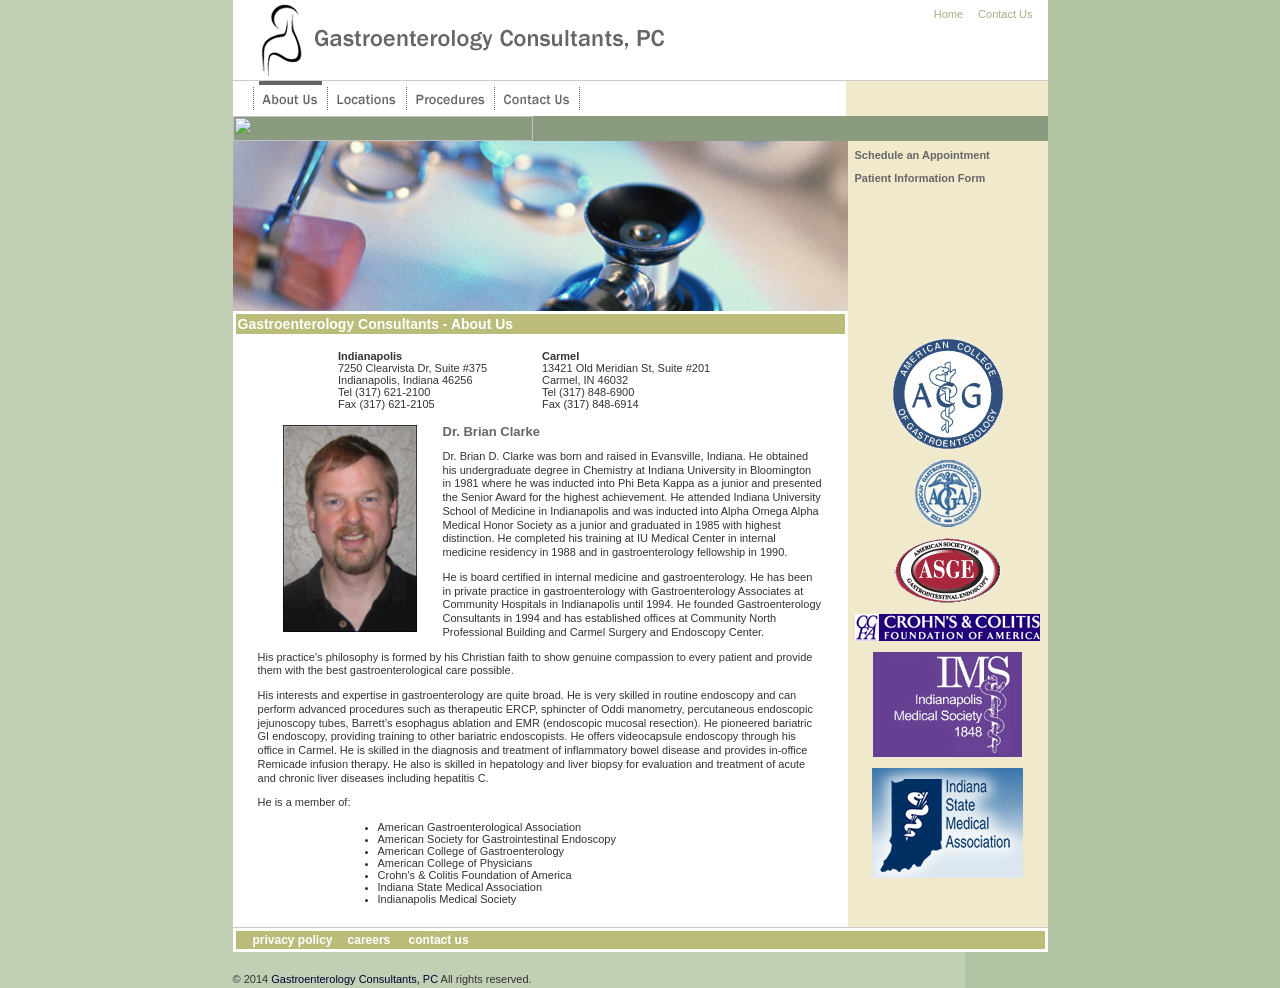
==== about.html @ cf3a8188 "Initial copy over" ====
<!DOCTYPE HTML PUBLIC "-//W3C//DTD HTML 4.01 Transitional//EN">
<html>
<head>
<title>Gastroenterology Consultants, PC</title>
<meta http-equiv="Content-Type" content="text/html; charset=iso-8859-1">
<link href="styles.css" rel="stylesheet" type="text/css">
<script language="JavaScript" type="text/JavaScript">
<!--
function MM_swapImgRestore() { //v3.0
  var i,x,a=document.MM_sr; for(i=0;a&&i<a.length&&(x=a[i])&&x.oSrc;i++) x.src=x.oSrc;
}

function MM_preloadImages() { //v3.0
  var d=document; if(d.images){ if(!d.MM_p) d.MM_p=new Array();
    var i,j=d.MM_p.length,a=MM_preloadImages.arguments; for(i=0; i<a.length; i++)
    if (a[i].indexOf("#")!=0){ d.MM_p[j]=new Image; d.MM_p[j++].src=a[i];}}
}

function MM_findObj(n, d) { //v4.01
  var p,i,x;  if(!d) d=document; if((p=n.indexOf("?"))>0&&parent.frames.length) {
    d=parent.frames[n.substring(p+1)].document; n=n.substring(0,p);}
  if(!(x=d[n])&&d.all) x=d.all[n]; for (i=0;!x&&i<d.forms.length;i++) x=d.forms[i][n];
  for(i=0;!x&&d.layers&&i<d.layers.length;i++) x=MM_findObj(n,d.layers[i].document);
  if(!x && d.getElementById) x=d.getElementById(n); return x;
}

function MM_swapImage() { //v3.0
  var i,j=0,x,a=MM_swapImage.arguments; document.MM_sr=new Array; for(i=0;i<(a.length-2);i+=3)
   if ((x=MM_findObj(a[i]))!=null){document.MM_sr[j++]=x; if(!x.oSrc) x.oSrc=x.src; x.src=a[i+2];}
}
//-->
</script>
</head>
<body bgcolor="#b0c4a1" background="images/bg.gif" leftmargin="0" topmargin="0" bottommargin="0" marginwidth="0" marginheight="0" onLoad="MM_preloadImages('images/about_on.gif','images/locations_on.gif','images/procedures_on.gif','images/contact_on.gif')">
<table width="850" border="0" cellspacing="0" cellpadding="0">
  <tr>
    <td><img src="images/spacer.gif" width="35" height="1"></td>
    <td bgcolor="#FFFFFF"><img src="images/logo.jpg" width="500" height="80"></td>
    <td bgcolor="#FFFFFF"><img src="images/spacer.gif" width="150" height="1"></td>
    <td bgcolor="#FFFFFF" align="right" valign="top"><img src="images/spacer.gif" width="150" height="8"><br>
      <a href="index.html">Home</a><img src="images/spacer.gif" width="15" height="8"><a href="contact.html">Contact 
      Us</a></td>
    <td bgcolor="#FFFFFF"><img src="images/spacer.gif" width="15" height="1"></td>
  </tr>
</table>
<table width="850" border="0" cellspacing="0" cellpadding="0">
  <tr>
    <td><img src="images/spacer.gif" width="35" height="1"></td>
    <td bgcolor="#CCCCCC"><img src="images/spacer.gif" width="815" height="1"></td>
  </tr>
</table>
<table width="850" border="0" cellspacing="0" cellpadding="0">
  <tr bgcolor="#91b8a5">
    <td><img src="images/spacer.gif" width="35" height="1"></td>
    <td bgcolor="#FFFFFF"><img src="images/spacer.gif" width="15" height="35"><img src="images/top_nav_lines.gif" width="11" height="35"><img src="images/about_on.gif" alt="About Us" name="about" width="63" height="35" border="0"><img src="images/top_nav_lines.gif" width="11" height="35"><a href="locations.html" onMouseOut="MM_swapImgRestore()" onMouseOver="MM_swapImage('locations','','images/locations_on.gif',1)"><img src="images/locations.gif" alt="Locations" name="locations" width="68" height="35" border="0"></a><img src="images/top_nav_lines.gif" width="11" height="35"><a href="procedures.html" onMouseOut="MM_swapImgRestore()" onMouseOver="MM_swapImage('procedures','','images/procedures_on.gif',1)"><img src="images/procedures.gif" alt="Procedures" name="procedures" width="77" height="35" border="0"></a><img src="images/top_nav_lines.gif" width="11" height="35"><a href="contact.html" onMouseOut="MM_swapImgRestore()" onMouseOver="MM_swapImage('contact','','images/contact_on.gif',1)"><img src="images/contact.gif" alt="Contact Us" name="contact" width="74" height="35" border="0"></a><img src="images/top_nav_lines.gif" width="11" height="35"></td>
    <td bgcolor="#FFFFFF"><img src="images/spacer.gif" width="258" height="1"></td>
    <td  bgcolor="#f0e9cc"><img src="images/spacer.gif" width="200" height="1"></td>
  </tr>
</table>
<table width="850" border="0" cellspacing="0" cellpadding="0">
  <tr bgcolor="#91b8a5">
    <td><img src="images/spacer.gif" width="35" height="1"></td>
    <td bgcolor="#8b9b7f"><img src="images/spacer.gif" width="300" height="25"></td>
    <td bgcolor="#8b9b7f"><img src="images/spacer.gif" width="515" height="1"></td>
  </tr>
</table>
<table width="850" border="0" cellspacing="0" cellpadding="0">
  <tr bgcolor="#b0c4a1">
    <td><img src="images/spacer.gif" width="35" height="1"></td>
    <td bgcolor="#999999"><img src="images/tools.jpg" width="615" height="170"></td>
    <td bgcolor="#f0e9cc" valign="top"><p><img src="images/spacer.gif" width="200" height="1">
      <table width="100%" border="0" cellspacing="2" cellpadding="5">
        <tr>
          <td><p class="navlinks"><a href="contact.html">Schedule an Appointment</a></p>
            <p class="navlinks"><a href="pdf/patient_info.pdf" target="_blank">Patient Information Form </a></p></td>
        </tr>
      </table></td>
  </tr>
  <tr>
    <td><img src="images/spacer.gif" width="35" height="20"></td>
    <td bgcolor="#FFFFFF" valign="top">
			  	<table width="582" border="0" cellspacing="0" cellpadding="0">
              <tr>
                <td bgcolor="#FFFFFF"><table width="615" border="0" cellspacing="3" cellpadding="2">
                    <tr>
                      <td bgcolor="#BCBC7A" class="pageheading">Gastroenterology Consultants - About Us </td>
                    </tr>
                  </table></td>
              </tr>
            </table>
	<table width="100%" border="0" cellspacing="2" cellpadding="5">
        <tr>
          <td valign="top">
		  
		  <!-- main cell -->

            <table width="95%" align="center">
              <tr>
                <td>
                  <table align="center" class="">
                    <tr>
                      <td width="200" valign="top" class="BodyCopylst"><strong>Indianapolis</strong><br>
                        7250 Clearvista Dr, Suite #375<br>
                        Indianapolis, Indiana 46256<br>
                        Tel (317) 621-2100<br>
                        Fax (317) 621-2105<br></td>
                      <td width="200" class="BodyCopylst"><strong>Carmel</strong><br>
                        13421 Old Meridian St, Suite #201<br>
                        Carmel, IN 46032 <br>
                        Tel (317) 848-6900<br>
                        Fax (317) 848-6914<br></td>
                    </tr>
                  </table>
                  <table align="left" width="185" height="230">
                    <tr>
                      <td align="center"><img src="images/dr_clarke.jpg" width="134" height="207"></td>
                    </tr>
                  </table>
                  <h2>Dr. Brian Clarke </h2>
                  <p>Dr. Brian D. Clarke was born and raised in Evansville, Indiana.  He obtained his undergraduate degree in Chemistry at Indiana University in Bloomington in 1981 where he was inducted into Phi Beta Kappa as a junior and presented the Senior Award for the highest achievement.  He attended Indiana University School of Medicine in Indianapolis and was inducted into Alpha Omega Alpha Medical Honor Society as a junior and graduated in 1985 with highest distinction.  He completed his training at IU Medical Center in internal medicine residency in 1988 and in gastroenterology fellowship in 1990.
                  <p> He is board certified in internal medicine and gastroenterology.  He has been in private practice in gastroenterology with Gastroenterology Associates at Community Hospitals in Indianapolis until 1994.  He founded Gastroenterology Consultants in 1994 and has established offices at Community North Professional Building and Carmel Surgery and Endoscopy Center.
                  <p>His practice's philosophy is formed by his Christian faith to show genuine compassion to every patient and provide them with the best gastroenterological care possible.
                  <P>His interests and expertise in gastroenterology are quite broad.  He is very skilled in routine endoscopy and can perform advanced procedures such as therapeutic ERCP, sphincter of Oddi manometry, percutaneous endoscopic jejunoscopy tubes, Barrett�s esophagus ablation and EMR (endoscopic mucosal resection).  He pioneered bariatric GI endoscopy, providing training to other bariatric endoscopists.  He offers videocapsule endoscopy through his office in Carmel.  He is skilled in the diagnosis and treatment of inflammatory bowel disease and provides in-office Remicade infusion therapy.  He also is skilled in hepatology and liver biopsy for evaluation and treatment of acute and chronic liver diseases including hepatitis C.
				  <p>He is a member of:</p>
				  <!--<table align="center" width="400" border="0">
  <tr>
    <td>-->       
				  <ul style="margin-top:0px; margin-left:80px">
				  <li class="BodyCopylst">American Gastroenterological Association</li>
                  <li class="BodyCopylst">American Society for Gastrointestinal Endoscopy</li>
                  <li class="BodyCopylst">American College of Gastroenterology</li>
                  <li class="BodyCopylst">American College of Physicians</li>
                  <li class="BodyCopylst">Crohn's & Colitis Foundation of America</li>
                  <li class="BodyCopylst">Indiana State Medical Association</li>
                  <li class="BodyCopylst">Indianapolis Medical Society</li>
				  </ul>
				  <!--</td>
  </tr>
</table>-->
				</td>
              </tr>
            </table></td>
        </tr>
      </table></td>
	  	      <td bgcolor="#f0e9cc" valign="top"><p>&nbsp;</p>
      <table align="center">
        <tr>
          <td valign="top" align="center"><p><img src="images/acg_logo_trans.gif" width="110" height="110"></p>
            <p><img src="images/aga_logo_trans.gif" width="66" height="67"></p>
            <p><img src="images/asge_logo_trans.gif" width="107" height="65"></p>
            <p><img src="images/ccfa_logo_sm.jpg" width="185" height="27"></p>
            <p><img src="images/IMS_logo.jpg" width="149" height="105"></p>
            <p><img src="images/ISMA_logo.jpg" width="151" height="110"></p></td>
        </tr>
      </table></td>
  </tr>
</table>
<table width="850" border="0" cellspacing="0" cellpadding="0">
  <tr>
    <td><img src="images/spacer.gif" width="35" height="1"></td>
    <td bgcolor="#CCCCCC"><img src="images/spacer.gif" width="815" height="1"></td>
  </tr>
</table>
<table width="850" border="0" cellspacing="0" cellpadding="0">
  <tr>
    <td><img src="images/spacer.gif" width="35" height="8"></td>
    <td bgcolor="#FFFFFF"><table width="815" border="0" cellspacing="3" cellpadding="2">
        <tr>
          <td bgcolor="#BCBC7A" class="btmlinks"><img src="images/spacer.gif" width="15" height="8"><a href="privacy.html">privacy policy</a><img src="images/spacer.gif" width="15" height="8"><a href="careers.html">careers</a><img src="images/spacer.gif" width="15" height="8"> <a href="contact.html">contact us</a></td>
        </tr>
      </table></td>
  </tr>
</table>
<br>
<table width="850" border="0" cellspacing="0" cellpadding="0">
  <tr class="copylinks">
    <td><img src="images/spacer.gif" width="35" height="1"></td>
    <td width="815" class="BodyCopy">&copy; 2014 <a href="index.html">Gastroenterology 
      Consultants, PC</a> All rights reserved.</td>
  </tr>
</table>
</body>
</html>
---- styles.css ----
.BodyCopyDkBlue {
	font-family: Arial, Helvetica, sans-serif;
	font-size: 11px;
	color: #333333;
	line-height: 165%;
	font-weight: normal;
}
.BodyCopySmall {
	font-family: Arial, Helvetica, sans-serif;
	font-size: 10px;
	font-style: italic;
}
a:link     {font: normal 11px Arial, Helvetica, sans-serif; color: #ACAA84; text-decoration: none;}
a:Visited  {font: normal 11px Arial, Helvetica, sans-serif; color: #ACAA84; text-decoration: none;}
a:Active   {font: normal 11px Arial, Helvetica, sans-serif; color: #ACAA84; text-decoration: underline;}
a:Hover    {font: normal 11px Arial, Helvetica, sans-serif; color: #ACAA84; text-decoration:underline;}
.btmlinks a:link     {font: bold 12px Arial, Helvetica, sans-serif; color: #ffffff; text-decoration: none;}
.btmlinks a:Visited  {font: bold 12px Arial, Helvetica, sans-serif; color: #ffffff; text-decoration: none;}
.btmlinks a:Active   {font: bold 12px Arial,Helvetica,sans-serif; color: #ffffff; text-decoration: underline;}
.btmlinks a:Hover    {font: bold 12px Arial, Helvetica, sans-serif; color: #ffffff; text-decoration:underline;}
.copylinks a:link     {font: normal 11px Arial, Helvetica, sans-serif; color: #000033; text-decoration: none;}
.copylinks a:Visited  {font: normal 11px Arial, Helvetica, sans-serif; color: #000033; text-decoration: none;}
.copylinks a:Active   {font: normal 11px Arial,Helvetica,sans-serif; color: #000033; text-decoration: underline;}
.copylinks a:Hover    {font: normal 11px Arial, Helvetica, sans-serif; color: #000033; text-decoration:underline;}
.navlinks a:link     {font: bold 11px Arial, Helvetica, sans-serif; color: #666666; text-decoration: none;}
.navlinks a:Visited  {font: bold 11px Arial, Helvetica, sans-serif; color: #666666; text-decoration: none;}
.navlinks a:Active   {font: bold 11px Arial,Helvetica,sans-serif; color: #666666; text-decoration: underline;}
.navlinks a:Hover    {font: bold 11px Arial, Helvetica, sans-serif; color: #666666; text-decoration:underline;}
.BodyCopy {
	font-family: Arial, Helvetica, sans-serif;
	font-size: 11px;
	line-height: 165%;
	font-weight: normal;
	color: #333333;
}
.level2 {
	font-family: Arial, Helvetica, sans-serif;
	font-size: 13px;
	font-style: normal;
	font-weight: bold;
	font-variant: normal;
	color: #666666;
}

h2{
	font-family: Arial, Helvetica, sans-serif;
	font-size: 13px;
	font-style: normal;
	font-weight: bold;
	font-variant: normal;
	color: #666666;
}

.level3 {
	font-family: Arial, Helvetica, sans-serif;
	font-size: 11px;
	color: #000033;
	line-height: normal;
	font-weight: bold;
	font-style: normal;
	font-variant: normal;

}
.level1 {

	font-family: Arial, Helvetica, sans-serif;
	font-size: 14px;
	font-style: normal;
	font-weight: bold;
	font-variant: normal;
	color: #333333;
}
td {
	font-family: Arial, Helvetica, sans-serif;
	font-size: 12px;
	font-weight: normal;
	color: #000000;
	text-decoration: none;
}
p {
	font-family: Arial, Helvetica, sans-serif;
	font-size: 11px;
	line-height: 125%;
	font-weight: normal;
	color: #333333;
}
.BodyCopylst {

	font-family: Arial, Helvetica, sans-serif;
	font-size: 11px;
	line-height: normal;
	font-weight: normal;
	color: #333333;
}
.pageheading {
	color: #ffffff;
	text-decoration: none;
	font-family: Arial, Helvetica, sans-serif;
	font-size: 14px;
	font-weight: bold;
}
body{
    display: flex; 
    flex-direction: column;
    align-items: center;
}
table[width='850']>tbody>tr>td:first-child {
    display: none;
}
table[width='850']{
    width:815;
}
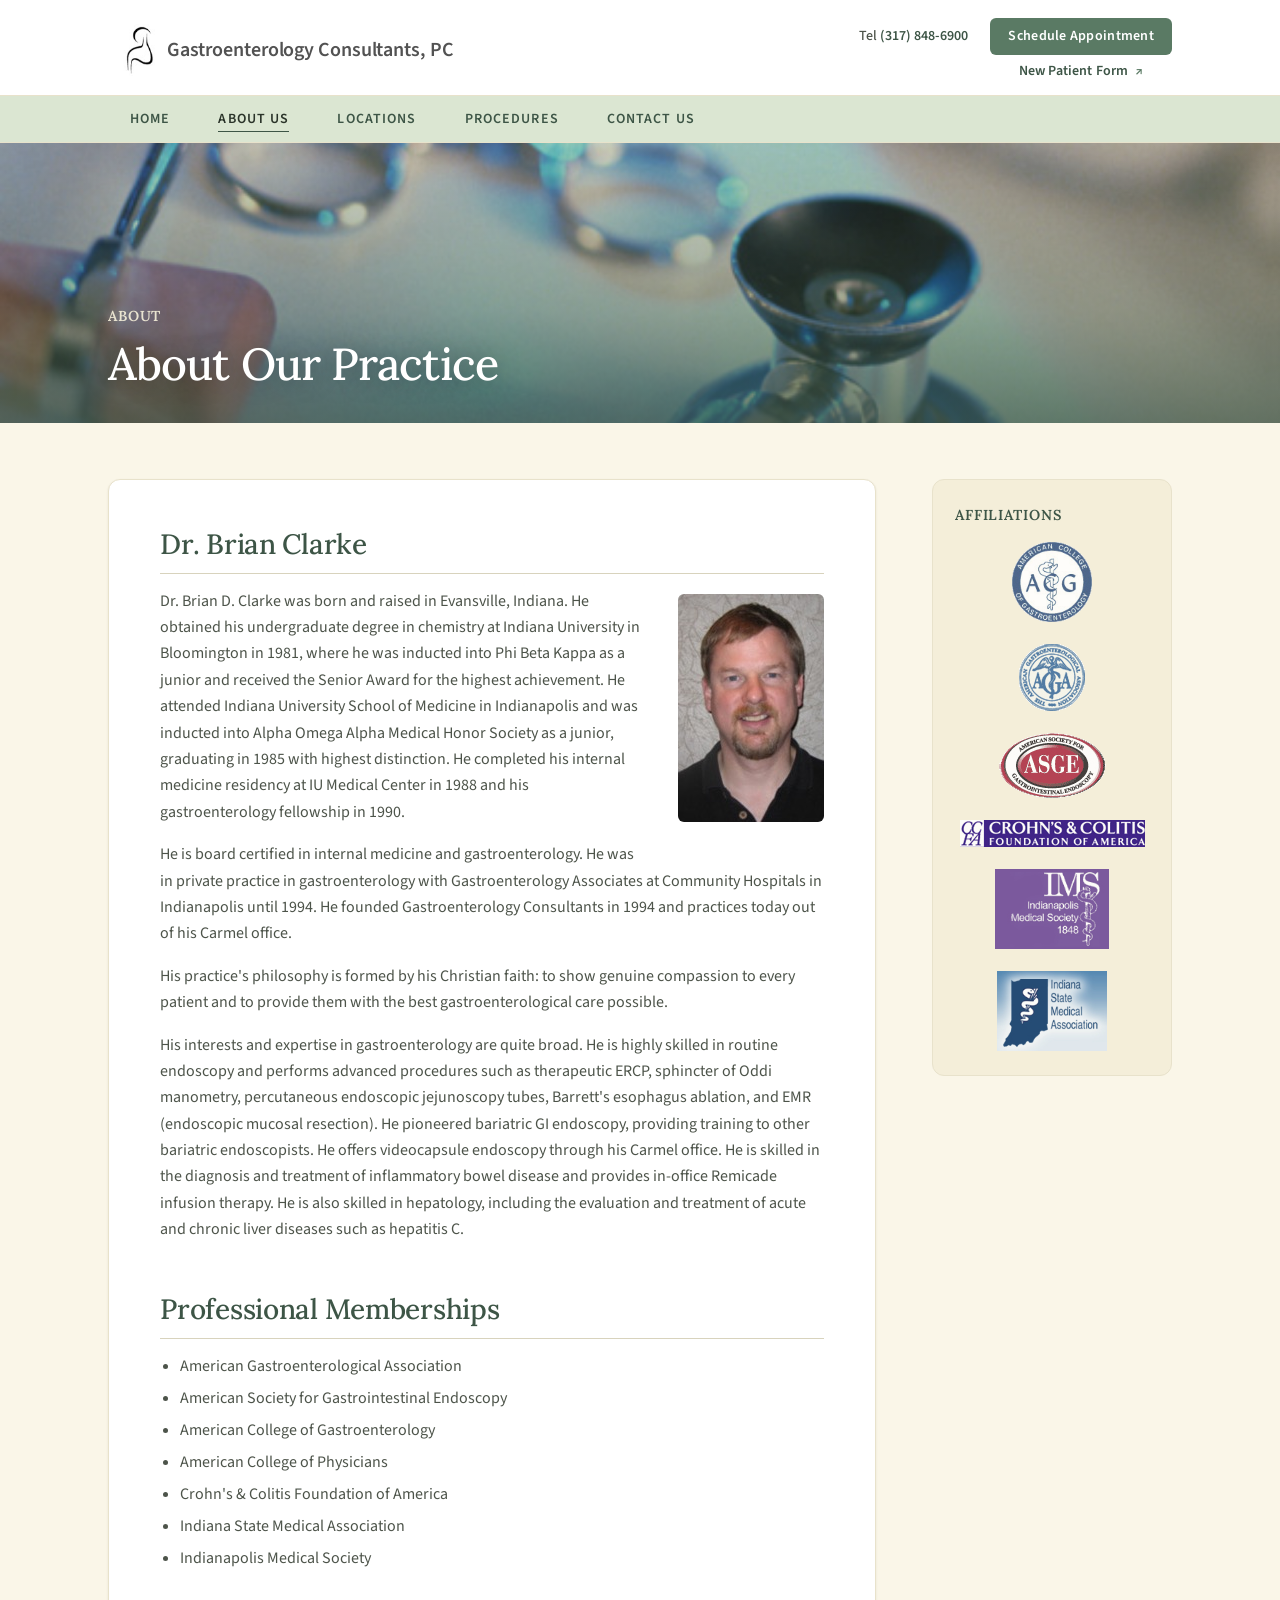
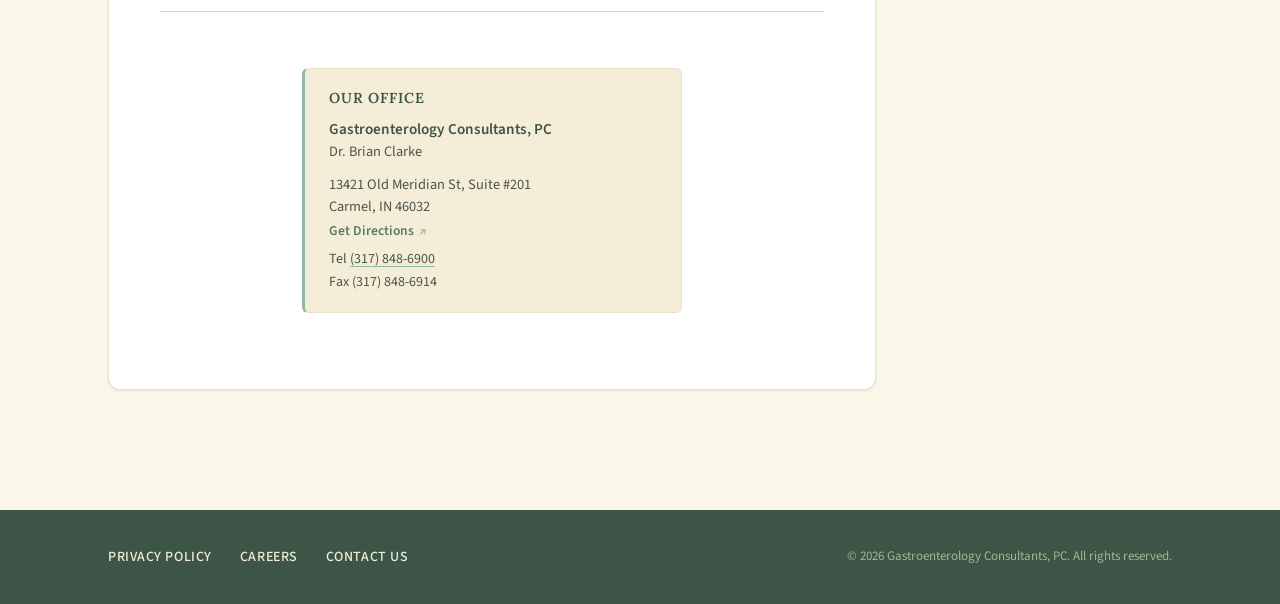
==== commit 82d6842d: "Claude-powered style revamp" ====
--- a/about.html
+++ b/about.html
@@ -1,183 +1,128 @@
-<!DOCTYPE HTML PUBLIC "-//W3C//DTD HTML 4.01 Transitional//EN">
-<html>
+<!DOCTYPE html>
+<html lang="en">
 <head>
-<title>Gastroenterology Consultants, PC</title>
-<meta http-equiv="Content-Type" content="text/html; charset=iso-8859-1">
-<link href="styles.css" rel="stylesheet" type="text/css">
-<script language="JavaScript" type="text/JavaScript">
-<!--
-function MM_swapImgRestore() { //v3.0
-  var i,x,a=document.MM_sr; for(i=0;a&&i<a.length&&(x=a[i])&&x.oSrc;i++) x.src=x.oSrc;
-}
+  <meta charset="utf-8">
+  <meta name="viewport" content="width=device-width, initial-scale=1">
+  <meta name="description" content="About Dr. Brian Clarke — board-certified gastroenterologist serving Carmel, Indiana. Background, training, and professional memberships.">
+  <title>Gastroenterology Consultants, PC &mdash; About</title>
+  <link rel="stylesheet" href="styles.css">
+</head>
+<body>
 
-function MM_preloadImages() { //v3.0
-  var d=document; if(d.images){ if(!d.MM_p) d.MM_p=new Array();
-    var i,j=d.MM_p.length,a=MM_preloadImages.arguments; for(i=0; i<a.length; i++)
-    if (a[i].indexOf("#")!=0){ d.MM_p[j]=new Image; d.MM_p[j++].src=a[i];}}
-}
+<!-- @header-start (shared across pages — keep all copies in sync) -->
+<header class="site-header">
+  <div class="header-bar wrap">
+    <a href="index.html" class="logo" aria-label="Gastroenterology Consultants, PC &mdash; Home">
+      <img class="logo-mark" src="images/logo_mark.jpg" alt="">
+      <span class="logo-text">Gastroenterology Consultants, PC</span>
+    </a>
+    <div class="header-utility">
+      <span class="tel">Tel <strong><a href="tel:+13178486900">(317) 848-6900</a></strong></span>
+      <a href="contact.html" class="cta">Schedule Appointment</a>
+      <a href="pdf/patient_info.pdf" target="_blank" rel="noopener" class="util-link"
+         aria-label="New Patient Form (PDF, opens in new tab)">New Patient Form <span class="arrow" aria-hidden="true">&nearr;</span></a>
+    </div>
+  </div>
+</header>
 
-function MM_findObj(n, d) { //v4.01
-  var p,i,x;  if(!d) d=document; if((p=n.indexOf("?"))>0&&parent.frames.length) {
-    d=parent.frames[n.substring(p+1)].document; n=n.substring(0,p);}
-  if(!(x=d[n])&&d.all) x=d.all[n]; for (i=0;!x&&i<d.forms.length;i++) x=d.forms[i][n];
-  for(i=0;!x&&d.layers&&i<d.layers.length;i++) x=MM_findObj(n,d.layers[i].document);
-  if(!x && d.getElementById) x=d.getElementById(n); return x;
-}
+<nav class="primary-nav" aria-label="Primary">
+  <div class="primary-nav-inner wrap">
+    <a href="index.html">Home</a>
+    <a href="about.html" aria-current="page">About Us</a>
+    <a href="locations.html">Locations</a>
+    <a href="procedures.html">Procedures</a>
+    <a href="contact.html">Contact Us</a>
+  </div>
+</nav>
 
-function MM_swapImage() { //v3.0
-  var i,j=0,x,a=MM_swapImage.arguments; document.MM_sr=new Array; for(i=0;i<(a.length-2);i+=3)
-   if ((x=MM_findObj(a[i]))!=null){document.MM_sr[j++]=x; if(!x.oSrc) x.oSrc=x.src; x.src=a[i+2];}
-}
-//-->
-</script>
-</head>
-<body bgcolor="#b0c4a1" background="images/bg.gif" leftmargin="0" topmargin="0" bottommargin="0" marginwidth="0" marginheight="0" onLoad="MM_preloadImages('images/about_on.gif','images/locations_on.gif','images/procedures_on.gif','images/contact_on.gif')">
-<table width="850" border="0" cellspacing="0" cellpadding="0">
-  <tr>
-    <td><img src="images/spacer.gif" width="35" height="1"></td>
-    <td bgcolor="#FFFFFF"><img src="images/logo.jpg" width="500" height="80"></td>
-    <td bgcolor="#FFFFFF"><img src="images/spacer.gif" width="150" height="1"></td>
-    <td bgcolor="#FFFFFF" align="right" valign="top"><img src="images/spacer.gif" width="150" height="8"><br>
-      <a href="index.html">Home</a><img src="images/spacer.gif" width="15" height="8"><a href="contact.html">Contact 
-      Us</a></td>
-    <td bgcolor="#FFFFFF"><img src="images/spacer.gif" width="15" height="1"></td>
-  </tr>
-</table>
-<table width="850" border="0" cellspacing="0" cellpadding="0">
-  <tr>
-    <td><img src="images/spacer.gif" width="35" height="1"></td>
-    <td bgcolor="#CCCCCC"><img src="images/spacer.gif" width="815" height="1"></td>
-  </tr>
-</table>
-<table width="850" border="0" cellspacing="0" cellpadding="0">
-  <tr bgcolor="#91b8a5">
-    <td><img src="images/spacer.gif" width="35" height="1"></td>
-    <td bgcolor="#FFFFFF"><img src="images/spacer.gif" width="15" height="35"><img src="images/top_nav_lines.gif" width="11" height="35"><img src="images/about_on.gif" alt="About Us" name="about" width="63" height="35" border="0"><img src="images/top_nav_lines.gif" width="11" height="35"><a href="locations.html" onMouseOut="MM_swapImgRestore()" onMouseOver="MM_swapImage('locations','','images/locations_on.gif',1)"><img src="images/locations.gif" alt="Locations" name="locations" width="68" height="35" border="0"></a><img src="images/top_nav_lines.gif" width="11" height="35"><a href="procedures.html" onMouseOut="MM_swapImgRestore()" onMouseOver="MM_swapImage('procedures','','images/procedures_on.gif',1)"><img src="images/procedures.gif" alt="Procedures" name="procedures" width="77" height="35" border="0"></a><img src="images/top_nav_lines.gif" width="11" height="35"><a href="contact.html" onMouseOut="MM_swapImgRestore()" onMouseOver="MM_swapImage('contact','','images/contact_on.gif',1)"><img src="images/contact.gif" alt="Contact Us" name="contact" width="74" height="35" border="0"></a><img src="images/top_nav_lines.gif" width="11" height="35"></td>
-    <td bgcolor="#FFFFFF"><img src="images/spacer.gif" width="258" height="1"></td>
-    <td  bgcolor="#f0e9cc"><img src="images/spacer.gif" width="200" height="1"></td>
-  </tr>
-</table>
-<table width="850" border="0" cellspacing="0" cellpadding="0">
-  <tr bgcolor="#91b8a5">
-    <td><img src="images/spacer.gif" width="35" height="1"></td>
-    <td bgcolor="#8b9b7f"><img src="images/spacer.gif" width="300" height="25"></td>
-    <td bgcolor="#8b9b7f"><img src="images/spacer.gif" width="515" height="1"></td>
-  </tr>
-</table>
-<table width="850" border="0" cellspacing="0" cellpadding="0">
-  <tr bgcolor="#b0c4a1">
-    <td><img src="images/spacer.gif" width="35" height="1"></td>
-    <td bgcolor="#999999"><img src="images/tools.jpg" width="615" height="170"></td>
-    <td bgcolor="#f0e9cc" valign="top"><p><img src="images/spacer.gif" width="200" height="1">
-      <table width="100%" border="0" cellspacing="2" cellpadding="5">
-        <tr>
-          <td><p class="navlinks"><a href="contact.html">Schedule an Appointment</a></p>
-            <p class="navlinks"><a href="pdf/patient_info.pdf" target="_blank">Patient Information Form </a></p></td>
-        </tr>
-      </table></td>
-  </tr>
-  <tr>
-    <td><img src="images/spacer.gif" width="35" height="20"></td>
-    <td bgcolor="#FFFFFF" valign="top">
-			  	<table width="582" border="0" cellspacing="0" cellpadding="0">
-              <tr>
-                <td bgcolor="#FFFFFF"><table width="615" border="0" cellspacing="3" cellpadding="2">
-                    <tr>
-                      <td bgcolor="#BCBC7A" class="pageheading">Gastroenterology Consultants - About Us </td>
-                    </tr>
-                  </table></td>
-              </tr>
-            </table>
-	<table width="100%" border="0" cellspacing="2" cellpadding="5">
-        <tr>
-          <td valign="top">
-		  
-		  <!-- main cell -->
+<!-- @header-end -->
 
-            <table width="95%" align="center">
-              <tr>
-                <td>
-                  <table align="center" class="">
-                    <tr>
-                      <td width="200" valign="top" class="BodyCopylst"><strong>Indianapolis</strong><br>
-                        7250 Clearvista Dr, Suite #375<br>
-                        Indianapolis, Indiana 46256<br>
-                        Tel (317) 621-2100<br>
-                        Fax (317) 621-2105<br></td>
-                      <td width="200" class="BodyCopylst"><strong>Carmel</strong><br>
-                        13421 Old Meridian St, Suite #201<br>
-                        Carmel, IN 46032 <br>
-                        Tel (317) 848-6900<br>
-                        Fax (317) 848-6914<br></td>
-                    </tr>
-                  </table>
-                  <table align="left" width="185" height="230">
-                    <tr>
-                      <td align="center"><img src="images/dr_clarke.jpg" width="134" height="207"></td>
-                    </tr>
-                  </table>
-                  <h2>Dr. Brian Clarke </h2>
-                  <p>Dr. Brian D. Clarke was born and raised in Evansville, Indiana.  He obtained his undergraduate degree in Chemistry at Indiana University in Bloomington in 1981 where he was inducted into Phi Beta Kappa as a junior and presented the Senior Award for the highest achievement.  He attended Indiana University School of Medicine in Indianapolis and was inducted into Alpha Omega Alpha Medical Honor Society as a junior and graduated in 1985 with highest distinction.  He completed his training at IU Medical Center in internal medicine residency in 1988 and in gastroenterology fellowship in 1990.
-                  <p> He is board certified in internal medicine and gastroenterology.  He has been in private practice in gastroenterology with Gastroenterology Associates at Community Hospitals in Indianapolis until 1994.  He founded Gastroenterology Consultants in 1994 and has established offices at Community North Professional Building and Carmel Surgery and Endoscopy Center.
-                  <p>His practice's philosophy is formed by his Christian faith to show genuine compassion to every patient and provide them with the best gastroenterological care possible.
-                  <P>His interests and expertise in gastroenterology are quite broad.  He is very skilled in routine endoscopy and can perform advanced procedures such as therapeutic ERCP, sphincter of Oddi manometry, percutaneous endoscopic jejunoscopy tubes, Barrett�s esophagus ablation and EMR (endoscopic mucosal resection).  He pioneered bariatric GI endoscopy, providing training to other bariatric endoscopists.  He offers videocapsule endoscopy through his office in Carmel.  He is skilled in the diagnosis and treatment of inflammatory bowel disease and provides in-office Remicade infusion therapy.  He also is skilled in hepatology and liver biopsy for evaluation and treatment of acute and chronic liver diseases including hepatitis C.
-				  <p>He is a member of:</p>
-				  <!--<table align="center" width="400" border="0">
-  <tr>
-    <td>-->       
-				  <ul style="margin-top:0px; margin-left:80px">
-				  <li class="BodyCopylst">American Gastroenterological Association</li>
-                  <li class="BodyCopylst">American Society for Gastrointestinal Endoscopy</li>
-                  <li class="BodyCopylst">American College of Gastroenterology</li>
-                  <li class="BodyCopylst">American College of Physicians</li>
-                  <li class="BodyCopylst">Crohn's & Colitis Foundation of America</li>
-                  <li class="BodyCopylst">Indiana State Medical Association</li>
-                  <li class="BodyCopylst">Indianapolis Medical Society</li>
-				  </ul>
-				  <!--</td>
-  </tr>
-</table>-->
-				</td>
-              </tr>
-            </table></td>
-        </tr>
-      </table></td>
-	  	      <td bgcolor="#f0e9cc" valign="top"><p>&nbsp;</p>
-      <table align="center">
-        <tr>
-          <td valign="top" align="center"><p><img src="images/acg_logo_trans.gif" width="110" height="110"></p>
-            <p><img src="images/aga_logo_trans.gif" width="66" height="67"></p>
-            <p><img src="images/asge_logo_trans.gif" width="107" height="65"></p>
-            <p><img src="images/ccfa_logo_sm.jpg" width="185" height="27"></p>
-            <p><img src="images/IMS_logo.jpg" width="149" height="105"></p>
-            <p><img src="images/ISMA_logo.jpg" width="151" height="110"></p></td>
-        </tr>
-      </table></td>
-  </tr>
-</table>
-<table width="850" border="0" cellspacing="0" cellpadding="0">
-  <tr>
-    <td><img src="images/spacer.gif" width="35" height="1"></td>
-    <td bgcolor="#CCCCCC"><img src="images/spacer.gif" width="815" height="1"></td>
-  </tr>
-</table>
-<table width="850" border="0" cellspacing="0" cellpadding="0">
-  <tr>
-    <td><img src="images/spacer.gif" width="35" height="8"></td>
-    <td bgcolor="#FFFFFF"><table width="815" border="0" cellspacing="3" cellpadding="2">
-        <tr>
-          <td bgcolor="#BCBC7A" class="btmlinks"><img src="images/spacer.gif" width="15" height="8"><a href="privacy.html">privacy policy</a><img src="images/spacer.gif" width="15" height="8"><a href="careers.html">careers</a><img src="images/spacer.gif" width="15" height="8"> <a href="contact.html">contact us</a></td>
-        </tr>
-      </table></td>
-  </tr>
-</table>
-<br>
-<table width="850" border="0" cellspacing="0" cellpadding="0">
-  <tr class="copylinks">
-    <td><img src="images/spacer.gif" width="35" height="1"></td>
-    <td width="815" class="BodyCopy">&copy; 2014 <a href="index.html">Gastroenterology 
-      Consultants, PC</a> All rights reserved.</td>
-  </tr>
-</table>
+<section class="hero">
+  <img class="hero-photo" src="images/tools.jpg" alt="">
+  <div class="hero-overlay">
+    <div class="hero-overlay-inner wrap">
+      <span class="eyebrow">About</span>
+      <h1>About Our Practice</h1>
+    </div>
+  </div>
+</section>
+
+<main class="wrap">
+  <article class="content">
+
+    <h2>Dr. Brian Clarke</h2>
+
+    <figure class="feature-figure">
+      <img src="images/dr_clarke.jpg" alt="Dr. Brian Clarke">
+    </figure>
+
+    <p>Dr. Brian D. Clarke was born and raised in Evansville, Indiana. He obtained his undergraduate degree in chemistry at Indiana University in Bloomington in 1981, where he was inducted into Phi Beta Kappa as a junior and received the Senior Award for the highest achievement. He attended Indiana University School of Medicine in Indianapolis and was inducted into Alpha Omega Alpha Medical Honor Society as a junior, graduating in 1985 with highest distinction. He completed his internal medicine residency at IU Medical Center in 1988 and his gastroenterology fellowship in 1990.</p>
+
+    <p>He is board certified in internal medicine and gastroenterology. He was in private practice in gastroenterology with Gastroenterology Associates at Community Hospitals in Indianapolis until 1994. He founded Gastroenterology Consultants in 1994 and practices today out of his Carmel office.</p>
+
+    <p>His practice's philosophy is formed by his Christian faith: to show genuine compassion to every patient and to provide them with the best gastroenterological care possible.</p>
+
+    <p>His interests and expertise in gastroenterology are quite broad. He is highly skilled in routine endoscopy and performs advanced procedures such as therapeutic ERCP, sphincter of Oddi manometry, percutaneous endoscopic jejunoscopy tubes, Barrett's esophagus ablation, and EMR (endoscopic mucosal resection). He pioneered bariatric GI endoscopy, providing training to other bariatric endoscopists. He offers videocapsule endoscopy through his Carmel office. He is skilled in the diagnosis and treatment of inflammatory bowel disease and provides in-office Remicade infusion therapy. He is also skilled in hepatology, including the evaluation and treatment of acute and chronic liver diseases such as hepatitis&nbsp;C.</p>
+
+    <h2>Professional Memberships</h2>
+    <ul>
+      <li>American Gastroenterological Association</li>
+      <li>American Society for Gastrointestinal Endoscopy</li>
+      <li>American College of Gastroenterology</li>
+      <li>American College of Physicians</li>
+      <li>Crohn's &amp; Colitis Foundation of America</li>
+      <li>Indiana State Medical Association</li>
+      <li>Indianapolis Medical Society</li>
+    </ul>
+
+    <div class="signature-block">
+      <div class="office-card">
+        <span class="eyebrow">Our Office</span>
+        <p class="practice">Gastroenterology Consultants, PC</p>
+        <p class="doctor">Dr. Brian Clarke</p>
+        <p class="addr">
+          13421 Old Meridian St, Suite #201<br>
+          Carmel, IN 46032<br>
+          <a class="directions-link" href="https://www.google.com/maps/search/?api=1&amp;query=13421+Old+Meridian+St+%23201,+Carmel,+IN+46032" target="_blank" rel="noopener" aria-label="Open directions to our office in Google Maps (opens in new tab)">Get Directions <span class="arrow" aria-hidden="true">&nearr;</span></a>
+        </p>
+        <p class="tel-fax">
+          <span>Tel <a href="tel:+13178486900">(317) 848-6900</a></span>
+          <span>Fax (317) 848-6914</span>
+        </p>
+      </div>
+    </div>
+
+  </article>
+
+  <!-- @sidebar-start (shared) -->
+  <aside class="sidebar">
+    <div class="panel">
+      <span class="eyebrow">Affiliations</span>
+      <div class="affiliations">
+        <img src="images/acg_logo_trans.gif"  alt="American College of Gastroenterology">
+        <img src="images/aga_logo_trans.gif"  alt="American Gastroenterological Association">
+        <img src="images/asge_logo_trans.gif" alt="American Society for Gastrointestinal Endoscopy">
+        <img src="images/ccfa_logo_sm.jpg"    alt="Crohn's & Colitis Foundation of America">
+        <img src="images/IMS_logo.jpg"        alt="Indianapolis Medical Society">
+        <img src="images/ISMA_logo.jpg"       alt="Indiana State Medical Association">
+      </div>
+    </div>
+  </aside>
+  <!-- @sidebar-end -->
+</main>
+
+<!-- @footer-start (shared across pages — keep all copies in sync) -->
+<footer class="site-footer">
+  <div class="footer-inner wrap">
+    <nav class="footer-nav" aria-label="Footer">
+      <a href="privacy.html">Privacy Policy</a>
+      <a href="careers.html">Careers</a>
+      <a href="contact.html">Contact Us</a>
+    </nav>
+    <p class="copyright">&copy; 2026 Gastroenterology Consultants, PC. All rights reserved.</p>
+  </div>
+</footer>
+<!-- @footer-end -->
+
 </body>
 </html>
--- a/styles.css
+++ b/styles.css
@@ -1,112 +1,514 @@
-.BodyCopyDkBlue {
-	font-family: Arial, Helvetica, sans-serif;
-	font-size: 11px;
-	color: #333333;
-	line-height: 165%;
-	font-weight: normal;
-}
-.BodyCopySmall {
-	font-family: Arial, Helvetica, sans-serif;
-	font-size: 10px;
-	font-style: italic;
-}
-a:link     {font: normal 11px Arial, Helvetica, sans-serif; color: #ACAA84; text-decoration: none;}
-a:Visited  {font: normal 11px Arial, Helvetica, sans-serif; color: #ACAA84; text-decoration: none;}
-a:Active   {font: normal 11px Arial, Helvetica, sans-serif; color: #ACAA84; text-decoration: underline;}
-a:Hover    {font: normal 11px Arial, Helvetica, sans-serif; color: #ACAA84; text-decoration:underline;}
-.btmlinks a:link     {font: bold 12px Arial, Helvetica, sans-serif; color: #ffffff; text-decoration: none;}
-.btmlinks a:Visited  {font: bold 12px Arial, Helvetica, sans-serif; color: #ffffff; text-decoration: none;}
-.btmlinks a:Active   {font: bold 12px Arial,Helvetica,sans-serif; color: #ffffff; text-decoration: underline;}
-.btmlinks a:Hover    {font: bold 12px Arial, Helvetica, sans-serif; color: #ffffff; text-decoration:underline;}
-.copylinks a:link     {font: normal 11px Arial, Helvetica, sans-serif; color: #000033; text-decoration: none;}
-.copylinks a:Visited  {font: normal 11px Arial, Helvetica, sans-serif; color: #000033; text-decoration: none;}
-.copylinks a:Active   {font: normal 11px Arial,Helvetica,sans-serif; color: #000033; text-decoration: underline;}
-.copylinks a:Hover    {font: normal 11px Arial, Helvetica, sans-serif; color: #000033; text-decoration:underline;}
-.navlinks a:link     {font: bold 11px Arial, Helvetica, sans-serif; color: #666666; text-decoration: none;}
-.navlinks a:Visited  {font: bold 11px Arial, Helvetica, sans-serif; color: #666666; text-decoration: none;}
-.navlinks a:Active   {font: bold 11px Arial,Helvetica,sans-serif; color: #666666; text-decoration: underline;}
-.navlinks a:Hover    {font: bold 11px Arial, Helvetica, sans-serif; color: #666666; text-decoration:underline;}
-.BodyCopy {
-	font-family: Arial, Helvetica, sans-serif;
-	font-size: 11px;
-	line-height: 165%;
-	font-weight: normal;
-	color: #333333;
-}
-.level2 {
-	font-family: Arial, Helvetica, sans-serif;
-	font-size: 13px;
-	font-style: normal;
-	font-weight: bold;
-	font-variant: normal;
-	color: #666666;
-}
-
-h2{
-	font-family: Arial, Helvetica, sans-serif;
-	font-size: 13px;
-	font-style: normal;
-	font-weight: bold;
-	font-variant: normal;
-	color: #666666;
-}
-
-.level3 {
-	font-family: Arial, Helvetica, sans-serif;
-	font-size: 11px;
-	color: #000033;
-	line-height: normal;
-	font-weight: bold;
-	font-style: normal;
-	font-variant: normal;
-
-}
-.level1 {
-
-	font-family: Arial, Helvetica, sans-serif;
-	font-size: 14px;
-	font-style: normal;
-	font-weight: bold;
-	font-variant: normal;
-	color: #333333;
-}
-td {
-	font-family: Arial, Helvetica, sans-serif;
-	font-size: 12px;
-	font-weight: normal;
-	color: #000000;
-	text-decoration: none;
-}
-p {
-	font-family: Arial, Helvetica, sans-serif;
-	font-size: 11px;
-	line-height: 125%;
-	font-weight: normal;
-	color: #333333;
-}
-.BodyCopylst {
-
-	font-family: Arial, Helvetica, sans-serif;
-	font-size: 11px;
-	line-height: normal;
-	font-weight: normal;
-	color: #333333;
-}
-.pageheading {
-	color: #ffffff;
-	text-decoration: none;
-	font-family: Arial, Helvetica, sans-serif;
-	font-size: 14px;
-	font-weight: bold;
-}
-body{
-    display: flex; 
-    flex-direction: column;
-    align-items: center;
-}
-table[width='850']>tbody>tr>td:first-child {
-    display: none;
-}
-table[width='850']{
-    width:815;
-}
+/* ============================================================
+   Gastroenterology Consultants, PC
+   Palette: warm cream + sage greens + soft olive accent
+   Type:    Fraunces (display) + Manrope (body)
+============================================================ */
+
+@import url('https://fonts.googleapis.com/css2?family=Lora:wght@400;500;600;700&family=Source+Sans+3:wght@400;500;600;700&display=swap');
+
+:root {
+  /* Color tokens */
+  --cream-50:  #faf6e8;
+  --cream-100: #f4eed9;
+  --sage-100:  #dbe6d2;
+  --sage-300:  #b0c4a1;
+  --sage-500:  #91b8a5;
+  --sage-700:  #5a7a64;
+  --sage-800:  #3d5546;
+  --olive:     #a8a663;
+  --olive-dim: #8c8a4f;
+  --ink:       #2a3329;
+  --ink-soft:  #4d544a;
+  --muted:     #7a7e72;
+  --rule:      #d8d3bd;
+  --rule-soft: #e8e2cb;
+  --white:     #ffffff;
+
+  /* Geometry */
+  --radius:    6px;
+  --radius-lg: 12px;
+  --container: 1120px;
+  --pad-x:     28px;
+
+  /* Type stacks */
+  --font-display: 'Lora', Georgia, serif;
+  --font-body:    'Source Sans 3', system-ui, -apple-system, 'Segoe UI', sans-serif;
+
+  /* Effects */
+  --shadow-sm: 0 1px 2px rgba(45, 53, 41, 0.04), 0 1px 3px rgba(45, 53, 41, 0.06);
+  --shadow-md: 0 4px 10px rgba(45, 53, 41, 0.06), 0 2px 4px rgba(45, 53, 41, 0.04);
+  --t:         0.18s ease;
+}
+
+/* ----------- Reset / base ----------- */
+/* Browser support floor: ~2020 (Safari 13.1+, Chrome 79+, Firefox 75+, Edge 80+). */
+/* Avoid :where(), :is(), inset shorthand, aspect-ratio, and other 2021+ features. */
+
+*, *::before, *::after { box-sizing: border-box; }
+html { -webkit-text-size-adjust: 100%; scroll-behavior: smooth; }
+body {
+  margin: 0;
+  font-family: var(--font-body);
+  font-size: 16px;
+  line-height: 1.65;
+  font-weight: 400;
+  color: var(--ink);
+  background: var(--cream-50);
+  font-variant-ligatures: no-discretionary-ligatures;
+  -webkit-font-smoothing: antialiased;
+  -moz-osx-font-smoothing: grayscale;
+}
+img { max-width: 100%; height: auto; display: block; }
+p { margin: 0 0 1em; }
+
+h1, h2, h3, h4 {
+  font-family: var(--font-display);
+  font-weight: 500;
+  color: var(--sage-800);
+  letter-spacing: -0.01em;
+  margin: 0 0 0.5em;
+  line-height: 1.2;
+}
+h1 { font-size: 2.4rem; font-size: clamp(2rem, 1.4rem + 2.4vw, 2.8rem); letter-spacing: -0.02em; }
+h2 { font-size: 1.55rem; font-size: clamp(1.4rem, 1.2rem + 0.8vw, 1.75rem); }
+h3 { font-size: 1.125rem; font-weight: 600; color: var(--ink); }
+
+a {
+  color: var(--sage-700);
+  text-decoration: none;
+  transition: color var(--t), text-decoration-color var(--t);
+}
+a:hover { color: var(--sage-800); }
+
+/* Body-content links get a visible, accessible underline (color alone is
+   not enough to mark a link, especially for low-vision readers). */
+.content p a,
+.content li a {
+  text-decoration: underline;
+  text-decoration-color: var(--sage-500);
+  text-decoration-thickness: 1px;
+  text-underline-offset: 3px;
+}
+.content p a:hover,
+.content li a:hover {
+  text-decoration-color: currentColor;
+}
+
+/* Click-to-call links: inherit color so phone numbers read as plain text,
+   but remain tappable on mobile (and on desktop via FaceTime/Skype/etc). */
+a[href^="tel:"] {
+  color: inherit;
+  text-decoration: none;
+}
+a[href^="tel:"]:hover {
+  color: var(--sage-700);
+}
+
+/* ----------- Shared utilities ----------- */
+
+.wrap {
+  max-width: var(--container);
+  margin: 0 auto;
+  padding-left: var(--pad-x);
+  padding-right: var(--pad-x);
+}
+
+/* Eyebrow micro-heading used in sidebar, office cards, hero, etc. */
+.eyebrow {
+  font-family: var(--font-display);
+  font-size: 0.9rem;
+  font-weight: 600;
+  letter-spacing: 0.06em;
+  text-transform: uppercase;
+  color: var(--sage-800);
+  margin: 0 0 14px;
+  display: block;
+}
+
+/* Panel surfaces: all cards / boxes share borders + radius. */
+.content, .panel, .office-card, .directions-block, .prep-list a, .note, .print-page {
+  border: 1px solid var(--rule-soft);
+  border-radius: var(--radius);
+}
+.content, .panel, .directions-block, .print-page { border-radius: var(--radius-lg); }
+.panel, .office-card, .directions-block, .prep-list a, .note { background: var(--cream-100); }
+.content, .print-page { background: var(--white); box-shadow: var(--shadow-sm); }
+
+/* CTA buttons */
+.cta {
+  display: inline-block;
+  background: var(--sage-700);
+  color: var(--white) !important;
+  padding: 10px 18px;
+  border-radius: var(--radius);
+  font-family: var(--font-body);
+  font-size: 0.875rem;
+  font-weight: 600;
+  line-height: 1.2;
+  letter-spacing: 0.02em;
+  text-decoration: none;
+  transition: background var(--t), transform var(--t);
+}
+.cta:hover { background: var(--sage-800); transform: translateY(-1px); text-decoration: none; }
+.cta.secondary {
+  background: transparent;
+  color: var(--sage-700) !important;
+  border: 1px solid var(--sage-500);
+}
+.cta.secondary:hover { background: var(--sage-100); color: var(--sage-800) !important; }
+
+/* ----------- Header (logo + utility) ----------- */
+
+.site-header { background: var(--white); border-bottom: 1px solid var(--rule-soft); }
+.header-bar {
+  padding-top: 18px; padding-bottom: 12px;
+  display: flex; align-items: center; justify-content: space-between;
+  gap: 24px; flex-wrap: wrap;
+}
+.logo {
+  display: flex;
+  align-items: center;
+  gap: 10px;
+  text-decoration: none;
+}
+.logo:hover { text-decoration: none; }
+.logo-mark {
+  height: 52px;
+  width: auto;
+  flex-shrink: 0;
+}
+.logo-text {
+  font-family: var(--font-body);
+  font-size: 1.25rem;
+  font-weight: 600;
+  color: #525252;
+  letter-spacing: -0.005em;
+  white-space: nowrap;
+  line-height: 1.1;
+}
+
+/* Right-side widgets laid out on a 2x2 grid so the tel vertically aligns
+   with the CTA (row 1), and the util link sits centered below the CTA (row 2). */
+.header-utility {
+  display: grid;
+  grid-template-columns: auto auto;
+  align-items: center;
+  column-gap: 22px;
+  row-gap: 5px;
+  font-size: 0.875rem;
+}
+.header-utility .tel {
+  grid-row: 1; grid-column: 1;
+  color: var(--ink-soft); font-weight: 500;
+}
+.header-utility .tel strong { color: var(--sage-800); font-weight: 600; }
+.header-utility .cta { grid-row: 1; grid-column: 2; }
+.header-utility .util-link {
+  grid-row: 2; grid-column: 2;
+  justify-self: center;
+  color: var(--sage-800);
+  font-weight: 600;
+  font-size: 0.875rem;
+  letter-spacing: 0.01em;
+}
+.header-utility .util-link:hover { color: var(--sage-700); }
+.header-utility .util-link .arrow {
+  display: inline-block;
+  margin-left: 4px;
+  font-size: 0.95em;
+  color: var(--sage-700);
+}
+
+/* ----------- Primary nav ----------- */
+
+.primary-nav { background: var(--sage-100); border-bottom: 1px solid var(--rule-soft); }
+.primary-nav-inner { display: flex; gap: 4px; flex-wrap: wrap; padding-top: 0; padding-bottom: 0; }
+.primary-nav a {
+  position: relative;
+  display: inline-block;
+  padding: 16px 22px;
+  font-family: var(--font-body);
+  font-size: 0.875rem;
+  font-weight: 600;
+  line-height: 1;
+  letter-spacing: 0.08em;
+  text-transform: uppercase;
+  color: var(--sage-800);
+  border-bottom: none;
+  transition: color var(--t), background var(--t);
+}
+.primary-nav a::after {
+  content: "";
+  position: absolute; left: 22px; right: 22px; bottom: 10px;
+  height: 1px; background: var(--sage-800);
+  transform: scaleX(0); transform-origin: left center;
+  transition: transform 0.22s ease;
+}
+.primary-nav a:hover { background: var(--sage-300); }
+.primary-nav a:hover::after,
+.primary-nav a[aria-current="page"]::after { transform: scaleX(1); }
+.primary-nav a[aria-current="page"] { color: var(--ink); }
+
+/* ----------- Hero banner ----------- */
+
+.hero { position: relative; background: var(--sage-800); overflow: hidden; }
+.hero-photo {
+  width: 100%; height: clamp(180px, 28vw, 280px);
+  object-fit: cover; opacity: 0.78;
+}
+.hero-overlay {
+  position: absolute; top: 0; right: 0; bottom: 0; left: 0;
+  display: flex; align-items: flex-end;
+  background: linear-gradient(to bottom,
+    rgba(61, 85, 70, 0.05) 0%,
+    rgba(61, 85, 70, 0.35) 60%,
+    rgba(61, 85, 70, 0.7) 100%);
+}
+.hero-overlay-inner { padding-top: 32px; padding-bottom: 32px; width: 100%; }
+.hero h1 {
+  color: var(--white); margin: 0; font-weight: 500;
+  text-shadow: 0 1px 24px rgba(0, 0, 0, 0.35);
+}
+.hero .eyebrow { color: var(--cream-100); margin-bottom: 8px; opacity: 0.92; }
+
+/* ----------- Main layout (content + affiliation sidebar) ----------- */
+
+main {
+  padding-top: 56px; padding-bottom: 56px;
+  display: grid;
+  grid-template-columns: minmax(0, 1fr) 240px;
+  gap: 56px;
+}
+.content { padding: 48px clamp(28px, 4vw, 56px); }
+.content > :first-child { margin-top: 0; }
+.content > :last-child { margin-bottom: 0; }
+.content p, .content li { color: var(--ink-soft); }
+.content ul { padding-left: 1.25em; margin: 0 0 1.25em; }
+.content li { margin-bottom: 0.35em; }
+.content h2 {
+  margin-top: 1.8em;
+  padding-bottom: 0.4em;
+  border-bottom: 1px solid var(--rule);
+}
+.content h2:first-child { margin-top: 0; }
+.content h3 { margin-top: 1.6em; }
+.content .lead { font-size: 1.05rem; color: var(--ink); }
+
+.sidebar { display: flex; flex-direction: column; gap: 24px; }
+.panel { padding: 24px 22px; }
+.affiliations { display: flex; flex-direction: column; align-items: center; gap: 22px; }
+.affiliations img {
+  max-width: 100%; width: auto; max-height: 80px;
+  opacity: 0.85; transition: opacity 0.22s ease;
+}
+.affiliations img:hover { opacity: 1; }
+
+/* ----------- Office card / signature / note / figure ----------- */
+
+.office-card {
+  border-left: 3px solid var(--sage-500);
+  padding: 18px 24px;
+  margin: 28px auto;
+  max-width: 380px;
+}
+.office-card .eyebrow { margin: 0 0 8px; }
+.office-card .practice {
+  font-size: 0.95rem; font-weight: 600;
+  color: var(--sage-800);
+  margin: 0;
+  line-height: 1.35;
+}
+.office-card .doctor {
+  font-size: 0.9rem; color: var(--ink-soft);
+  margin: 1px 0 0;
+}
+.office-card .addr {
+  margin: 10px 0 0;
+  color: var(--ink-soft);
+  font-size: 0.9rem; line-height: 1.5;
+}
+.office-card .directions-link {
+  display: inline-block;
+  margin-top: 4px;
+  font-size: 0.85rem;
+  font-weight: 600;
+  color: var(--sage-700);
+  text-decoration: none;
+}
+.office-card .directions-link:hover { color: var(--sage-800); }
+.office-card .directions-link .arrow {
+  display: inline-block;
+  margin-left: 2px;
+  color: var(--sage-500);
+  font-size: 0.95em;
+}
+.office-card .tel-fax {
+  margin: 6px 0 0;
+  font-size: 0.875rem; color: var(--ink-soft);
+}
+.office-card .tel-fax span { display: block; }
+
+.signature-block {
+  margin-top: 40px;
+  padding-top: 28px;
+  border-top: 1px solid var(--rule);
+}
+
+.note {
+  border: none;
+  border-left: 3px solid var(--olive);
+  border-radius: 0 var(--radius) var(--radius) 0;
+  padding: 14px 18px; margin: 24px 0;
+  font-size: 0.95rem; color: var(--ink-soft);
+}
+
+.feature-figure {
+  float: right;
+  margin: 6px 0 24px 32px;
+}
+.feature-figure img {
+  display: block;
+  max-width: 240px;
+  height: auto;
+  border-radius: var(--radius);
+}
+
+/* ----------- Prep PDF list (grid of small button rows) ----------- */
+
+.prep-list {
+  display: grid;
+  grid-template-columns: 1fr;
+  gap: 10px;
+  list-style: none; padding: 0; margin: 20px 0;
+}
+.prep-list li { margin: 0; }
+.prep-list a {
+  display: flex; align-items: center; gap: 10px;
+  padding: 10px 14px;
+  font-weight: 500; color: var(--ink);
+}
+.prep-list a::before {
+  content: "PDF";
+  font-family: var(--font-body);
+  font-size: 0.65rem;
+  font-weight: 700;
+  line-height: 1;
+  letter-spacing: 0.06em;
+  color: var(--olive-dim);
+  background: var(--white);
+  border: 1px solid var(--rule);
+  padding: 3px 6px;
+  border-radius: 3px;
+  flex-shrink: 0;
+}
+.prep-list a:hover {
+  background: var(--sage-100);
+  border-color: var(--sage-500);
+  color: var(--sage-800);
+}
+
+/* ----------- Directions blocks (locations.html) ----------- */
+
+.directions-block { margin: 36px 0; padding: 28px; }
+.directions-block h3 {
+  font-family: var(--font-display);
+  font-weight: 600;
+  color: var(--sage-800);
+  font-size: 1.15rem;
+  margin: 0 0 16px;
+}
+.directions-block .map-img {
+  width: 100%; border-radius: var(--radius);
+  border: 1px solid var(--rule-soft);
+  margin-top: 16px;
+}
+.directions-block .map-thumb {
+  display: flex; gap: 18px; align-items: center;
+  margin-top: 16px; padding-top: 16px;
+  border-top: 1px solid var(--rule);
+}
+.directions-block .map-thumb img {
+  width: 110px; height: 110px;
+  object-fit: cover;
+  border-radius: var(--radius);
+  border: 1px solid var(--rule-soft);
+}
+.directions-block .print-link { font-weight: 600; color: var(--sage-700); }
+
+/* ----------- Footer ----------- */
+
+.site-footer { margin-top: 64px; background: var(--sage-800); color: var(--cream-100); }
+.footer-inner {
+  padding-top: 36px; padding-bottom: 36px;
+  display: flex; justify-content: space-between; align-items: center;
+  flex-wrap: wrap; gap: 18px;
+}
+.footer-nav { display: flex; gap: 28px; flex-wrap: wrap; }
+.footer-nav a {
+  color: var(--cream-100);
+  font-family: var(--font-body);
+  font-size: 0.875rem;
+  font-weight: 500;
+  line-height: 1;
+  letter-spacing: 0.04em;
+  text-transform: uppercase;
+}
+.footer-nav a:hover { color: var(--white); border-bottom-color: var(--cream-100); }
+.site-footer .copyright { margin: 0; font-size: 0.8125rem; color: var(--sage-300); opacity: 0.88; }
+
+/* ----------- Print pages (carmel_*_print.html) ----------- */
+
+.print-page {
+  max-width: 720px;
+  margin: 40px auto;
+  padding: 40px 32px;
+}
+.print-page h1 { font-size: 1.5rem; margin: 0 0 20px; }
+.print-page .print-actions { margin-bottom: 24px; display: flex; gap: 12px; }
+.print-page .map-img {
+  width: 100%;
+  border: 1px solid var(--rule);
+  border-radius: var(--radius);
+  margin: 16px 0;
+}
+
+/* ----------- Responsive ----------- */
+
+@media (max-width: 900px) {
+  main {
+    grid-template-columns: 1fr; gap: 36px;
+    padding-top: 40px; padding-bottom: 40px;
+  }
+  :root { --pad-x: 20px; }
+  .content { padding: 32px 24px; }
+  .sidebar { order: 2; }
+  .affiliations { flex-direction: row; flex-wrap: wrap; justify-content: center; }
+  .affiliations img { max-height: 60px; }
+}
+@media (max-width: 640px) {
+  :root { --pad-x: 18px; }
+  .header-bar { justify-content: center; row-gap: 14px; }
+  .logo { gap: 8px; }
+  .logo-mark { height: 40px; }
+  .logo-text { font-size: 1rem; }
+  .header-utility {
+    grid-template-columns: auto;
+    column-gap: 0;
+    row-gap: 6px;
+    font-size: 0.8125rem;
+    justify-items: center;
+  }
+  .header-utility .cta       { grid-row: 1; grid-column: 1; }
+  .header-utility .util-link { grid-row: 2; grid-column: 1; }
+  .header-utility .tel       { grid-row: 3; grid-column: 1; }
+  .primary-nav a { padding: 14px 14px; font-size: 0.8125rem; letter-spacing: 0.06em; }
+  .primary-nav a::after { left: 14px; right: 14px; bottom: 8px; }
+  .hero-overlay-inner { padding-top: 24px; padding-bottom: 24px; }
+  .footer-inner { flex-direction: column; align-items: flex-start; }
+}
+
+@media print {
+  body { background: var(--white); }
+  .site-header, .primary-nav, .site-footer, .print-actions { display: none !important; }
+  .print-page { box-shadow: none; margin: 0; padding: 0; max-width: 100%; border: 0; }
+}
